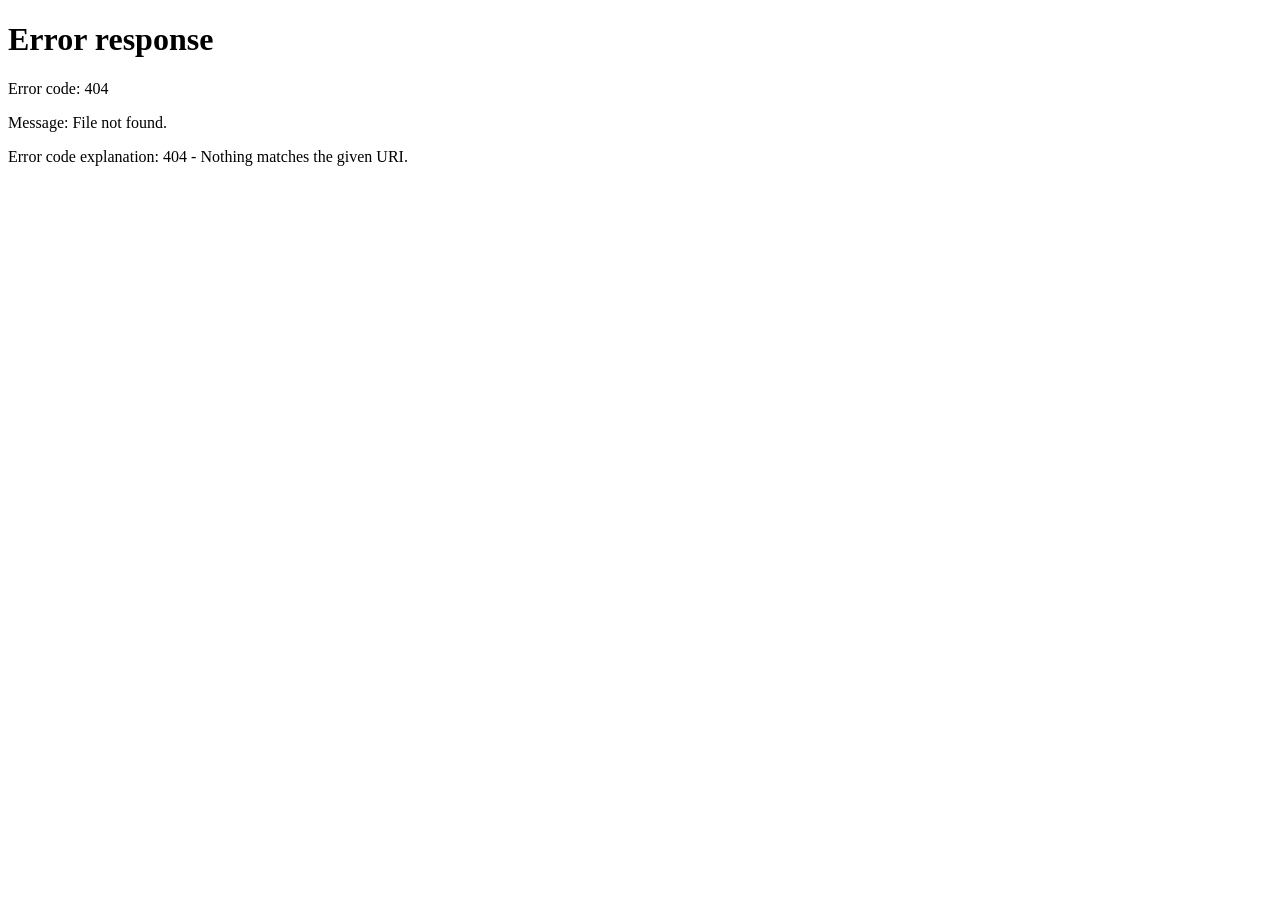
==== index.html @ 14807004 "Add files via upload" ====
<!doctype html>
<html lang="ru">
  <head>
    <meta charset="UTF-8" />
    <meta name="viewport" content="width=device-width, initial-scale=1.0" />
    <meta name="color-scheme" content="only light" />
    <meta http-equiv="refresh" content="0; url=Шаблон свадьба 90е_files/tloader.html?v=56" />
    <title>Свадебное приглашение 90-е</title>
    <style>
      body {
        min-height: 100vh;
        margin: 0;
        display: grid;
        place-items: center;
        background: #eee9cc;
        color: #14090d;
        font-family: Arial, sans-serif;
      }

      a {
        color: inherit;
      }
    </style>
  </head>
  <body>
    <a href="Шаблон свадьба 90е_files/tloader.html?v=56">Открыть приглашение</a>
    <script>
      window.location.replace("Шаблон свадьба 90е_files/tloader.html?v=56");
    </script>
  </body>
</html>
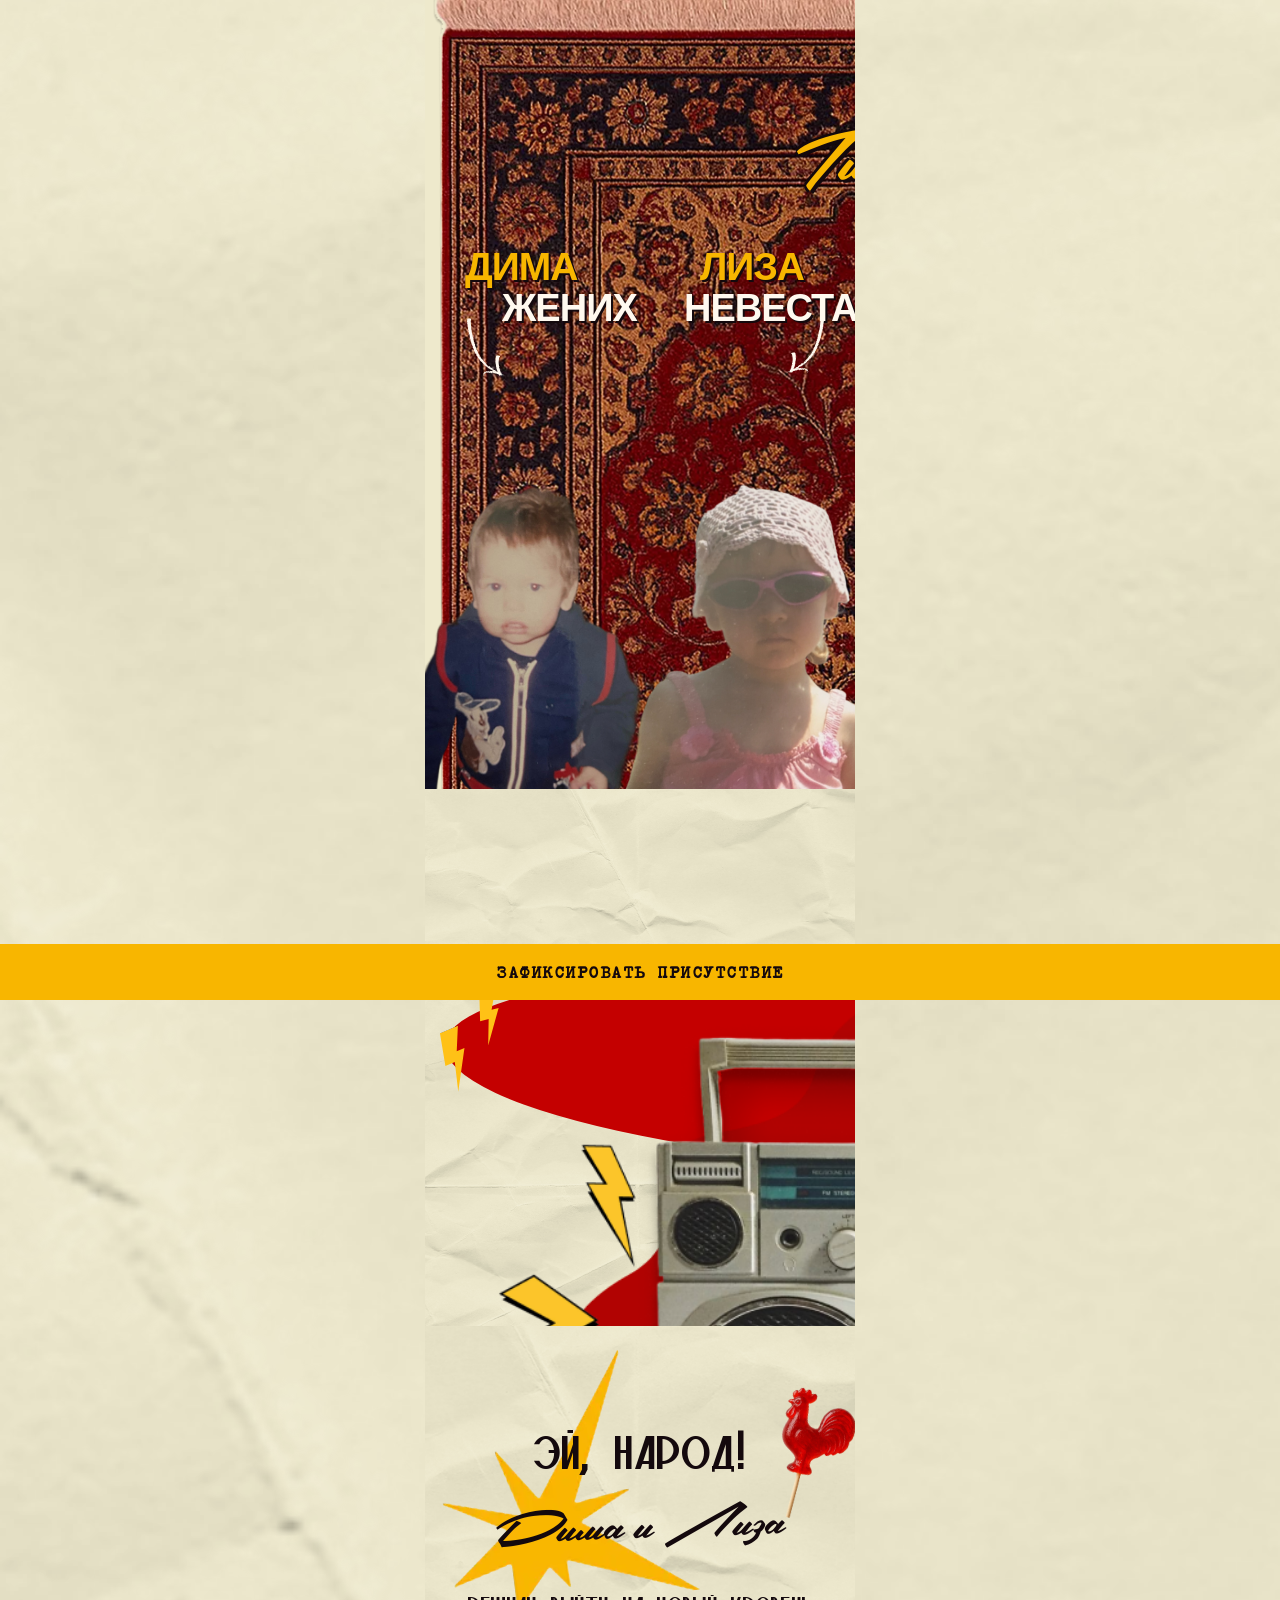
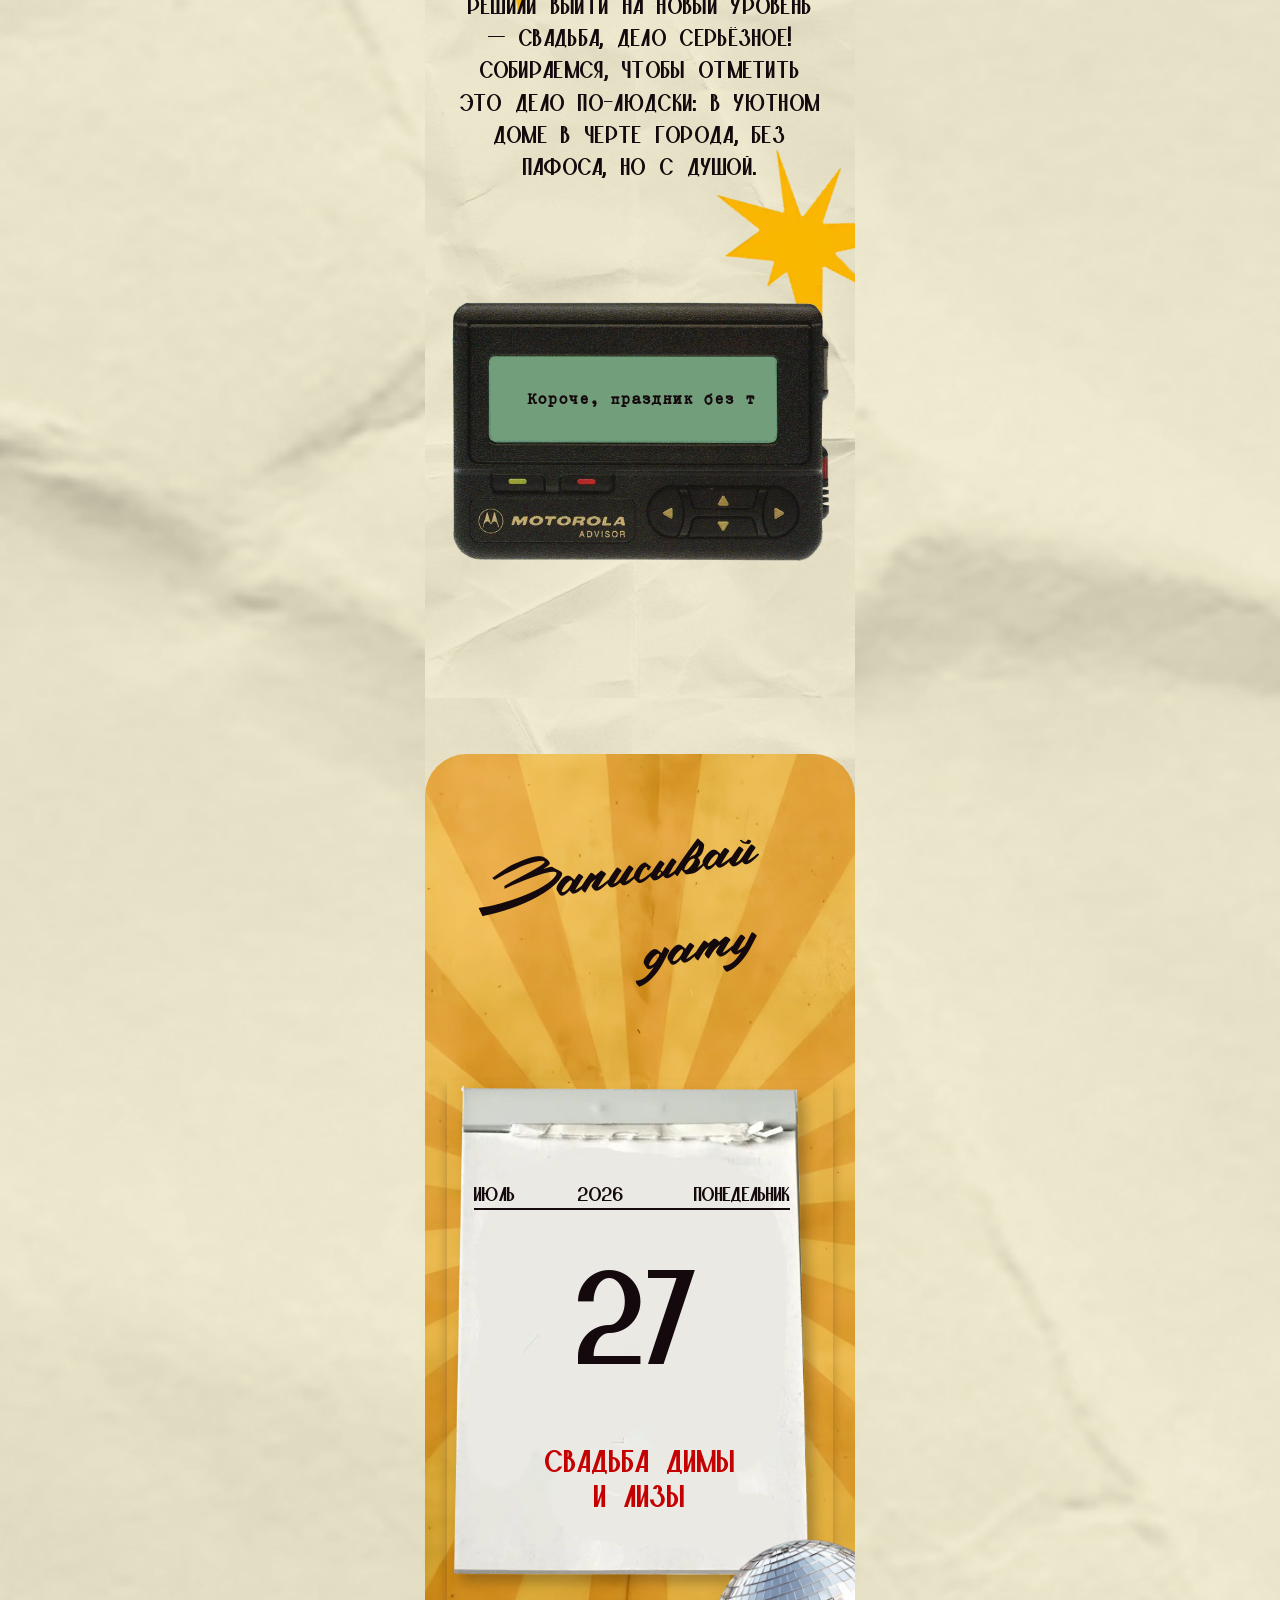
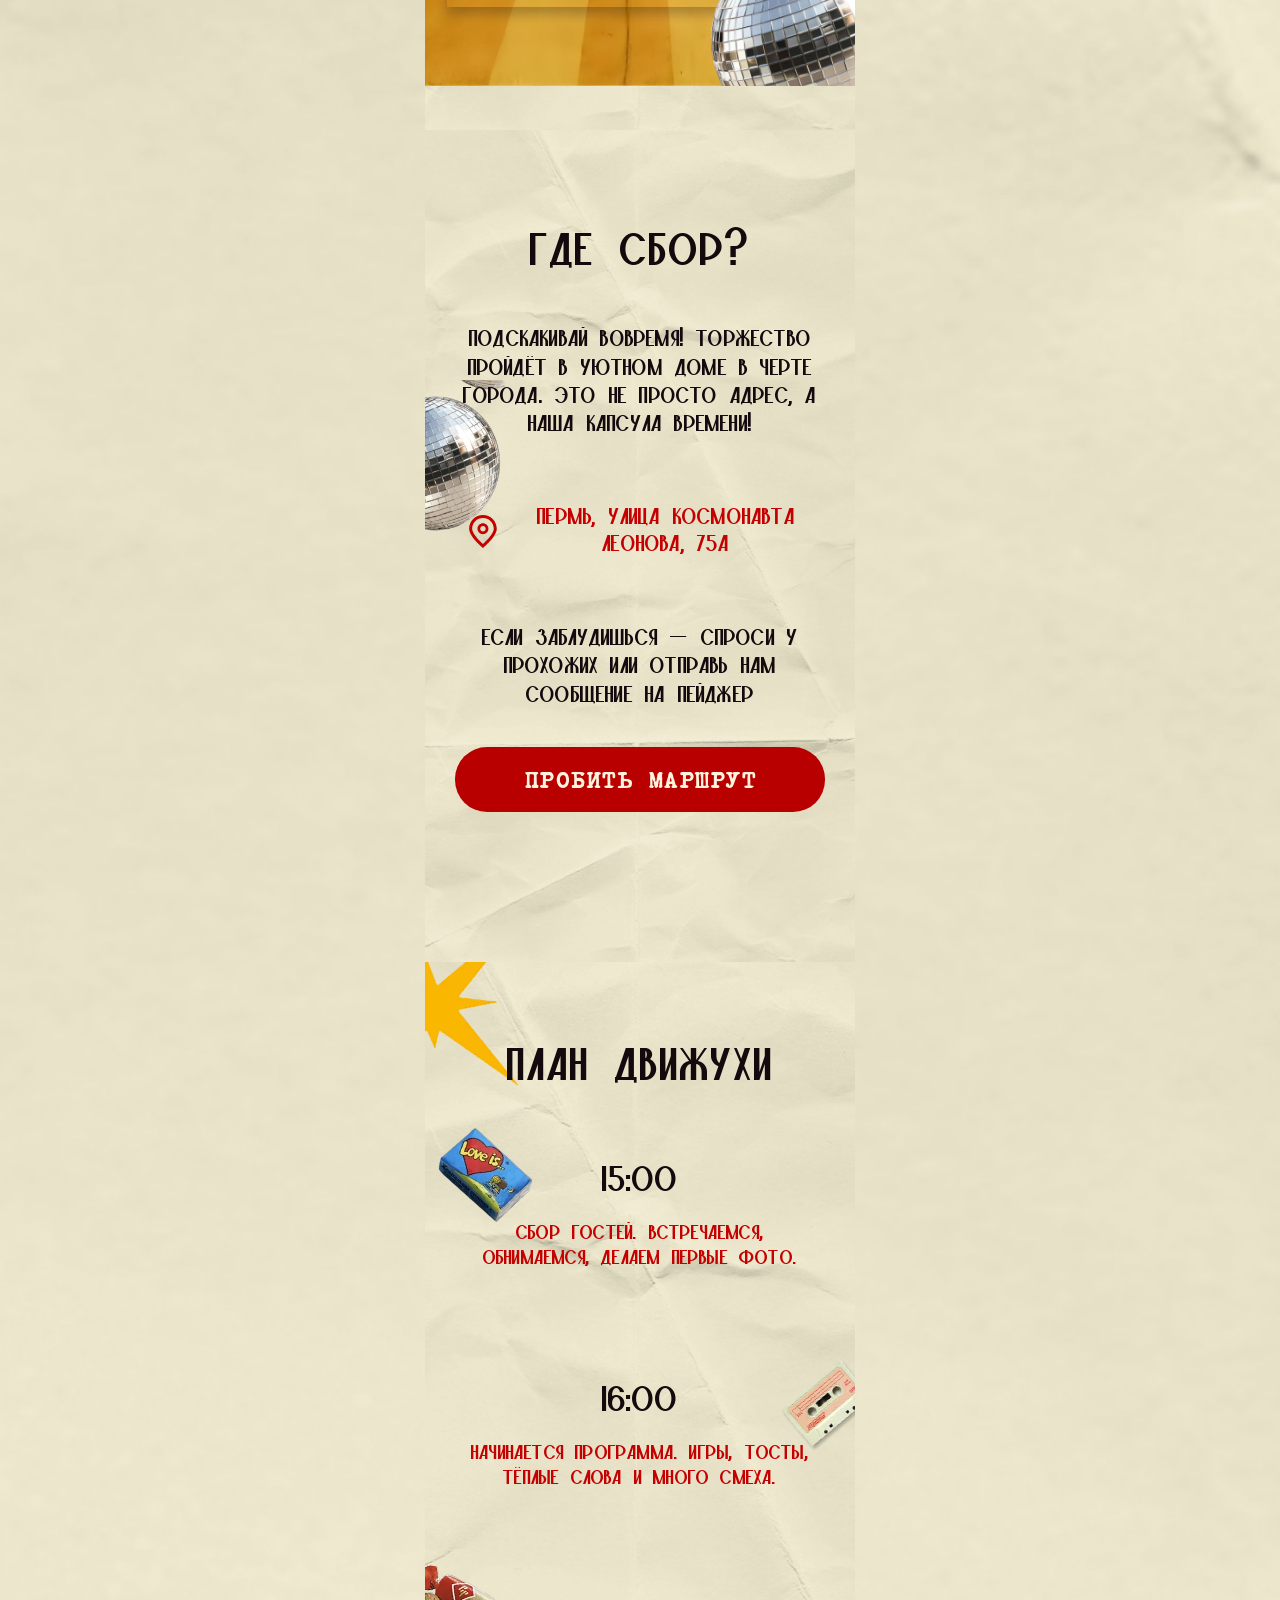
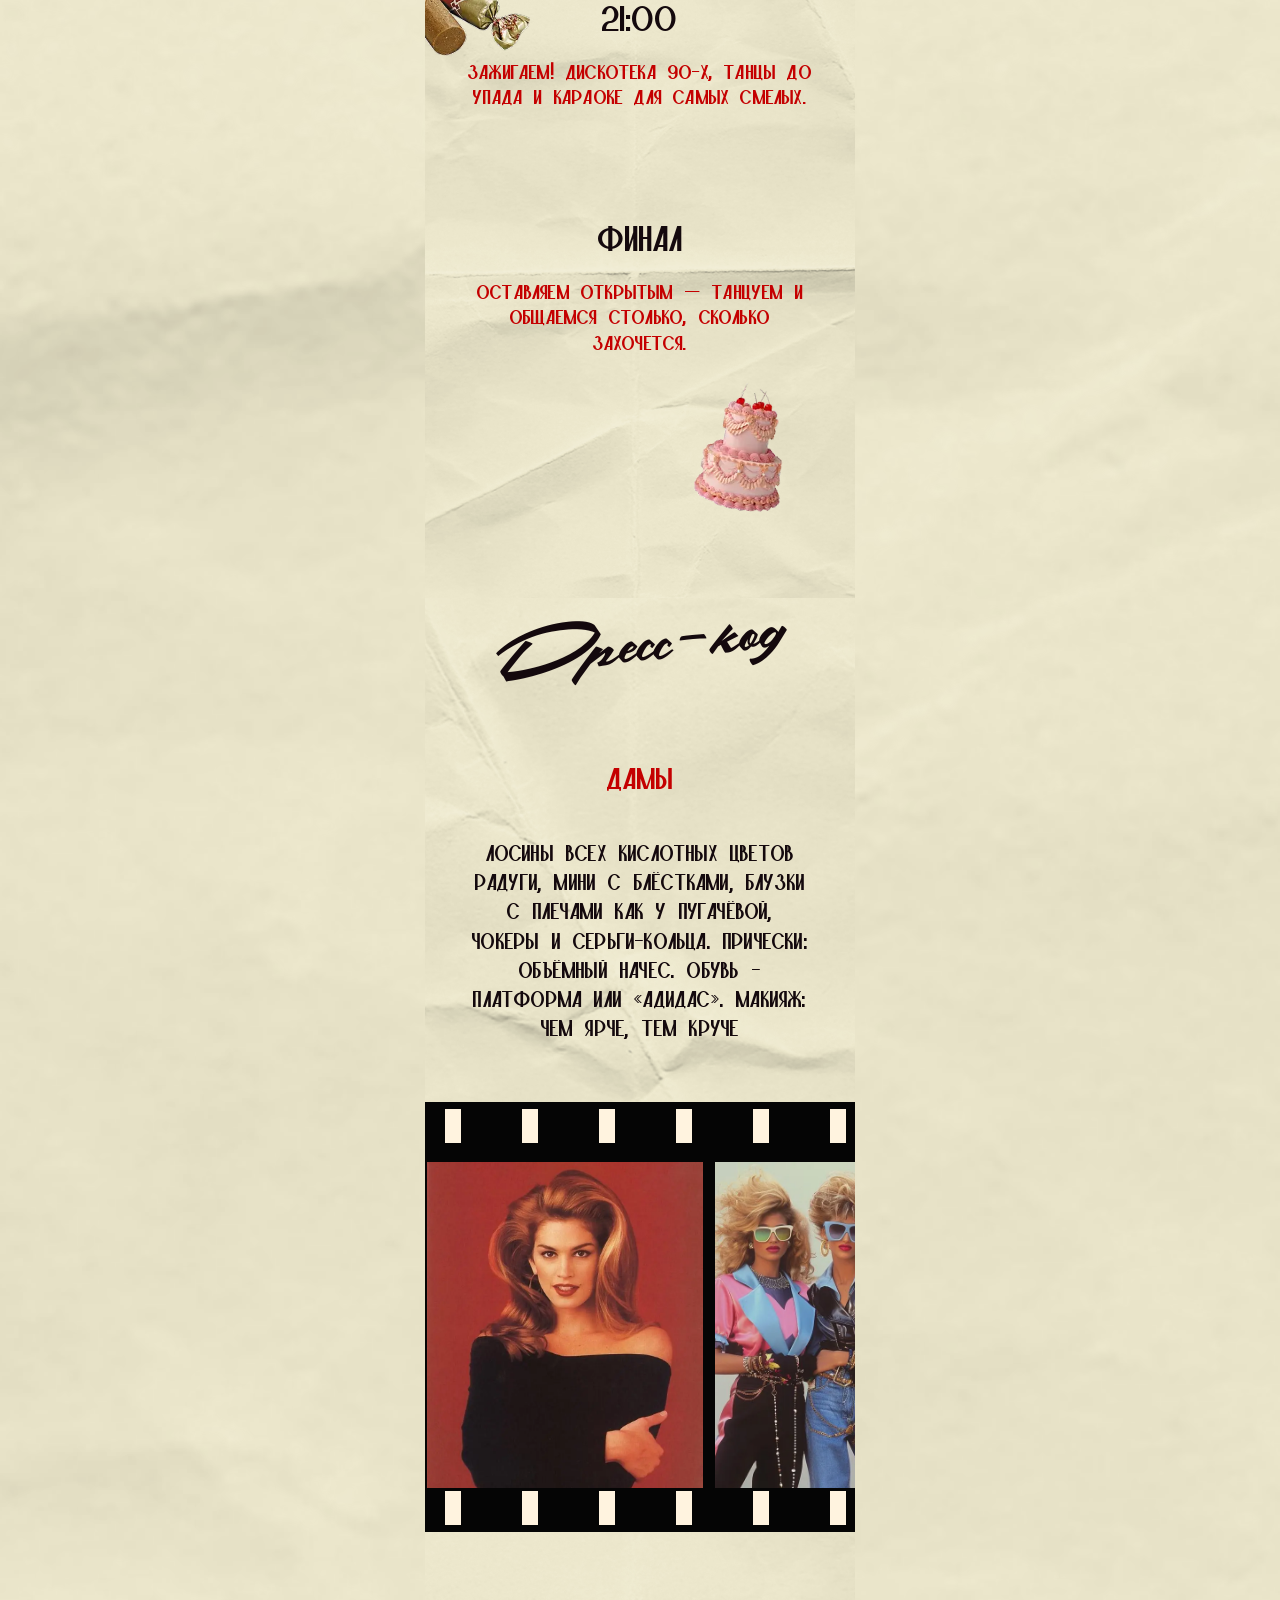
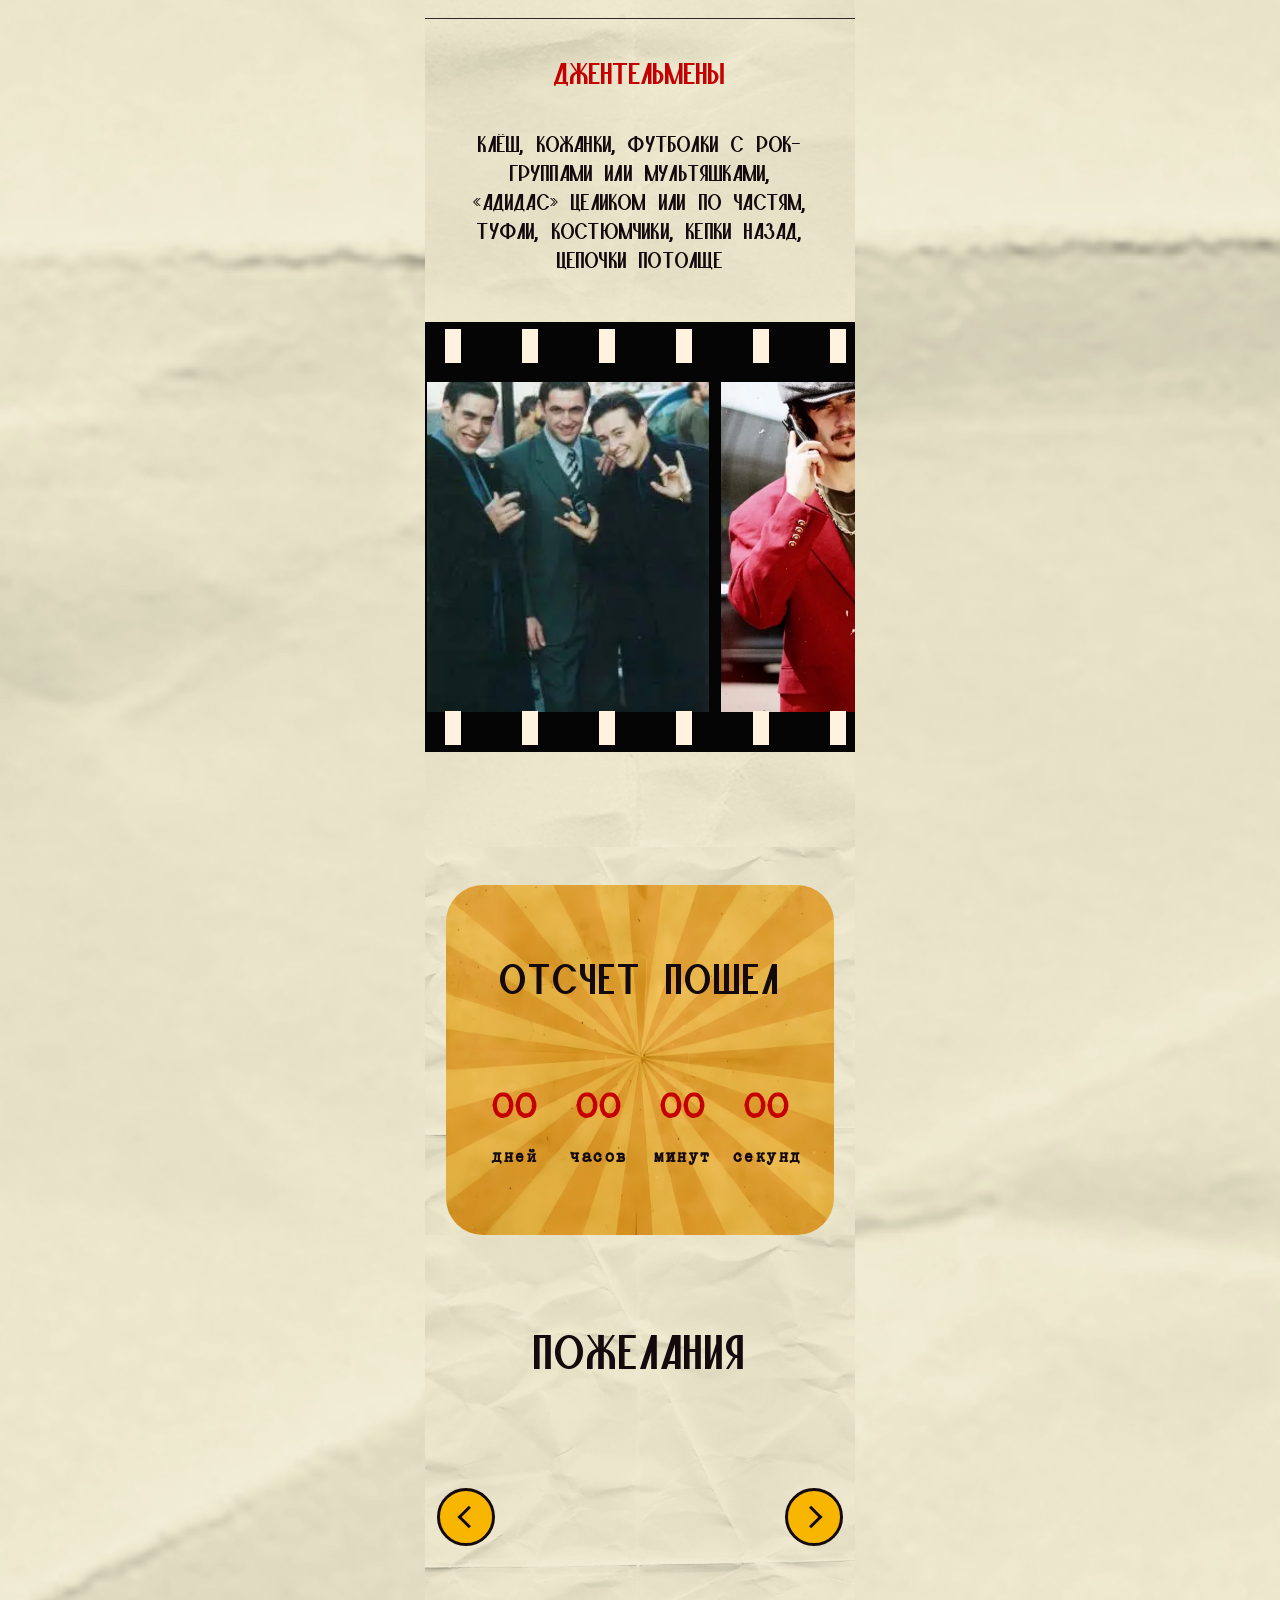
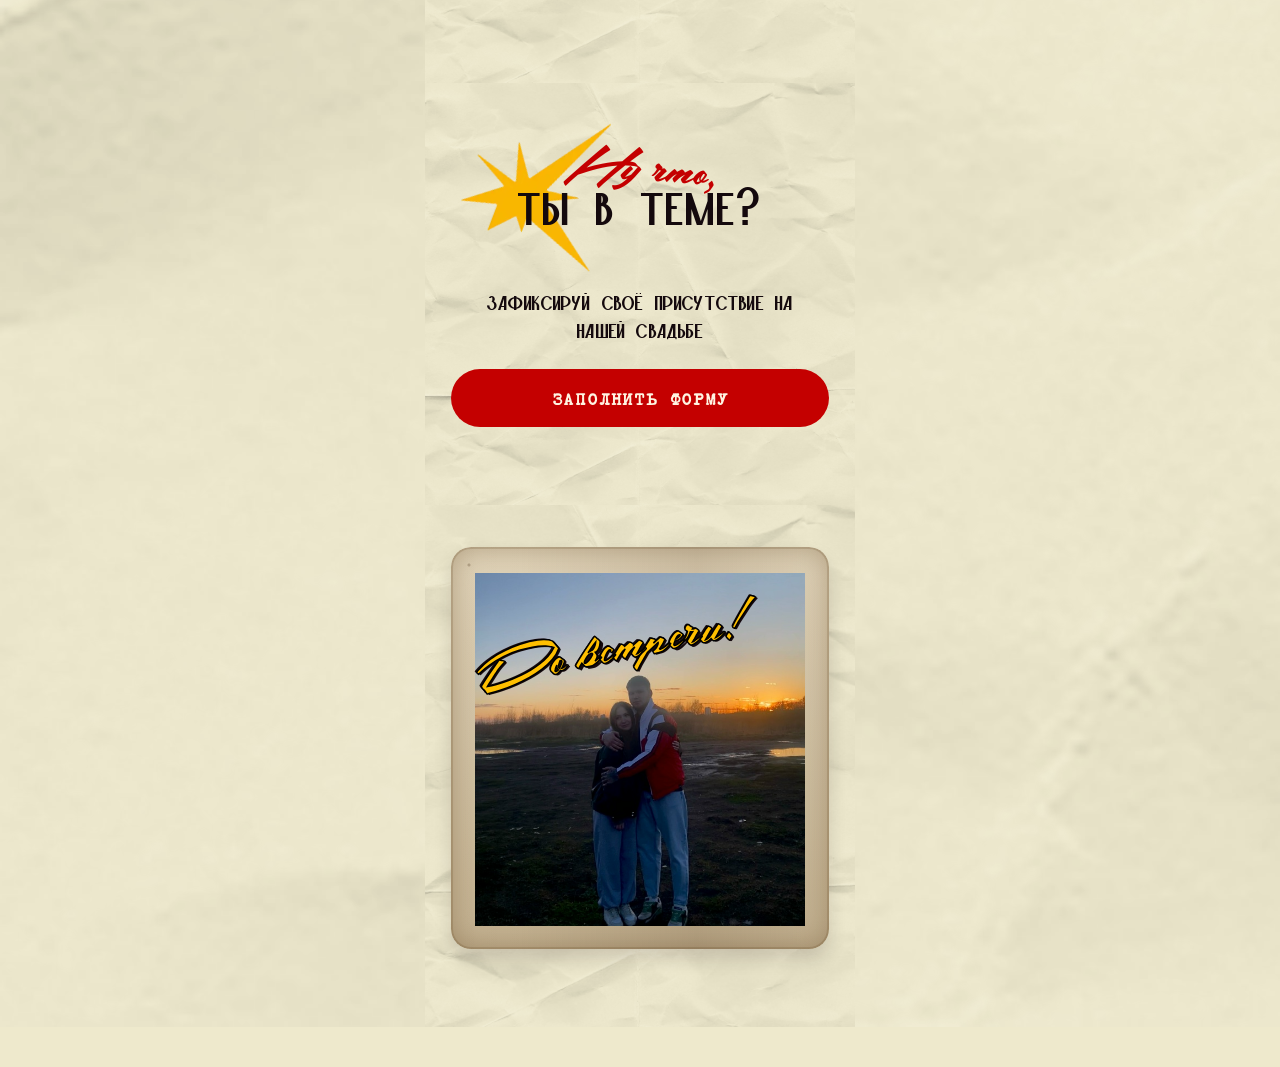
==== commit 40cd1650: "Update index.html" ====
--- a/index.html
+++ b/index.html
@@ -4,8 +4,8 @@
     <meta charset="UTF-8" />
     <meta name="viewport" content="width=device-width, initial-scale=1.0" />
     <meta name="color-scheme" content="only light" />
-    <meta http-equiv="refresh" content="0; url=Шаблон свадьба 90е_files/tloader.html?v=56" />
-    <title>Свадебное приглашение 90-е</title>
+    <meta http-equiv="refresh" content="0; url=tloader.html?v=56" />
+    <title>Свадебное приглашение Елизаветы и Дмитрия</title>
     <style>
       body {
         min-height: 100vh;
@@ -23,9 +23,9 @@
     </style>
   </head>
   <body>
-    <a href="Шаблон свадьба 90е_files/tloader.html?v=56">Открыть приглашение</a>
+    <a href="tloader.html?v=56">Открыть приглашение</a>
     <script>
-      window.location.replace("Шаблон свадьба 90е_files/tloader.html?v=56");
+      window.location.replace("tloader.html?v=56");
     </script>
   </body>
 </html>
